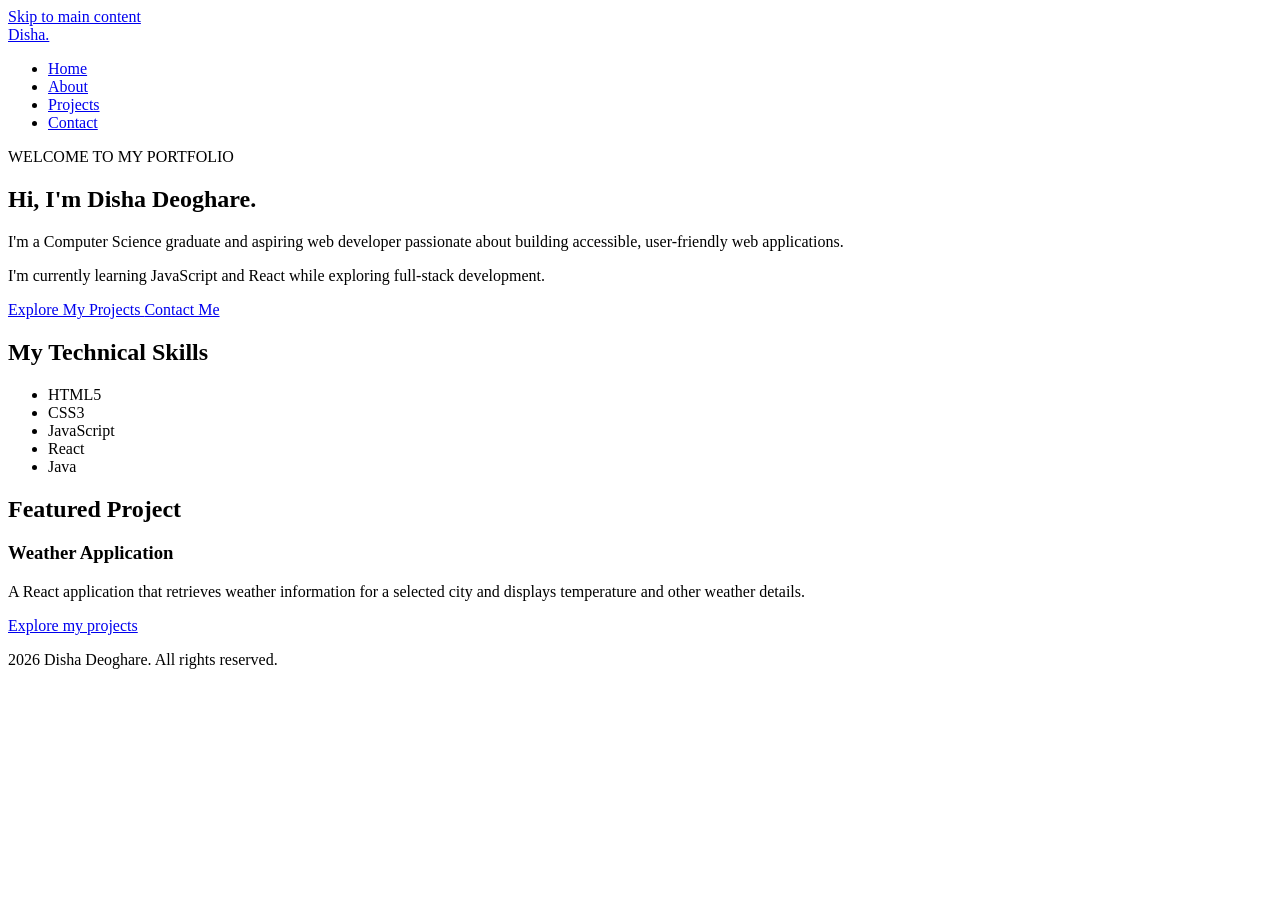
==== index.html @ 9ea718f1 "Upload portfolio website files" ====
<!DOCTYPE html>

<html lang="en">
<head>
    <meta charset="UTF-8">
    <meta name="viewport" content="width=device-width, initial-scale=1.0">

<title>Disha Deoghare | Aspiring Web Developer</title>
<meta name="description"
      content="Contact Disha Deoghare to discuss web development, projects, and professional opportunities.">

<meta name="description"
      content="Explore the portfolio of Disha Deoghare, a Computer Science graduate learning web development and building accessible, user-friendly applications.">

<meta name="robots" content="index, follow">
<meta name="theme-color" content="#ffffff">
<link rel="stylesheet" href="css/style.css">


</head>

<body>

<a class="skip-link" href="#main-content">
    Skip to main content
</a>

<header>
    <nav aria-label="Main navigation">
        <a class="logo" href="index.html">Disha.</a>

        <ul>
            <li><a href="index.html" aria-current="page">Home</a></li>
            <li><a href="about.html">About</a></li>
            <li><a href="project.html">Projects</a></li>
            <li><a href="contact.html">Contact</a></li>
        </ul>
    </nav>

</header>

<main id="main-content">

    <section class="hero" aria-labelledby="hero-title">

        <p class="eyebrow">WELCOME TO MY PORTFOLIO</p>

        <h1 id="hero-title">
            Hi, I'm Disha Deoghare.
        </h1>

        <p class="hero-description">
            I'm a Computer Science graduate and aspiring web developer
            passionate about building accessible, user-friendly
            web applications.
        </p>

        <p>
            I'm currently learning JavaScript and React while
            exploring full-stack development.
        </p>

        <div class="hero-actions">
            <a class="button" href="project.html">
                Explore My Projects
            </a>

            <a class="button button-secondary" href="contact.html">
                Contact Me
            </a>
        </div>

    </section>

    <section aria-labelledby="skills-title">

        <h2 id="skills-title">My Technical Skills</h2>

        <ul class="skills-list">
            <li>HTML5</li>
            <li>CSS3</li>
            <li>JavaScript</li>
            <li>React</li>
            <li>Java</li>
        </ul>

    </section>

    <section aria-labelledby="featured-title">

        <h2 id="featured-title">Featured Project</h2>

        <article class="project-card">

            <h3>Weather Application</h3>

            <p>
                A React application that retrieves weather information
                for a selected city and displays temperature and
                other weather details.
            </p>

            <a href="project.html">
                Explore my projects
            </a>

        </article>

    </section>

</main>

<footer>
    <p>
         2026 Disha Deoghare. All rights reserved.
    </p>
</footer>
</body>
</html>
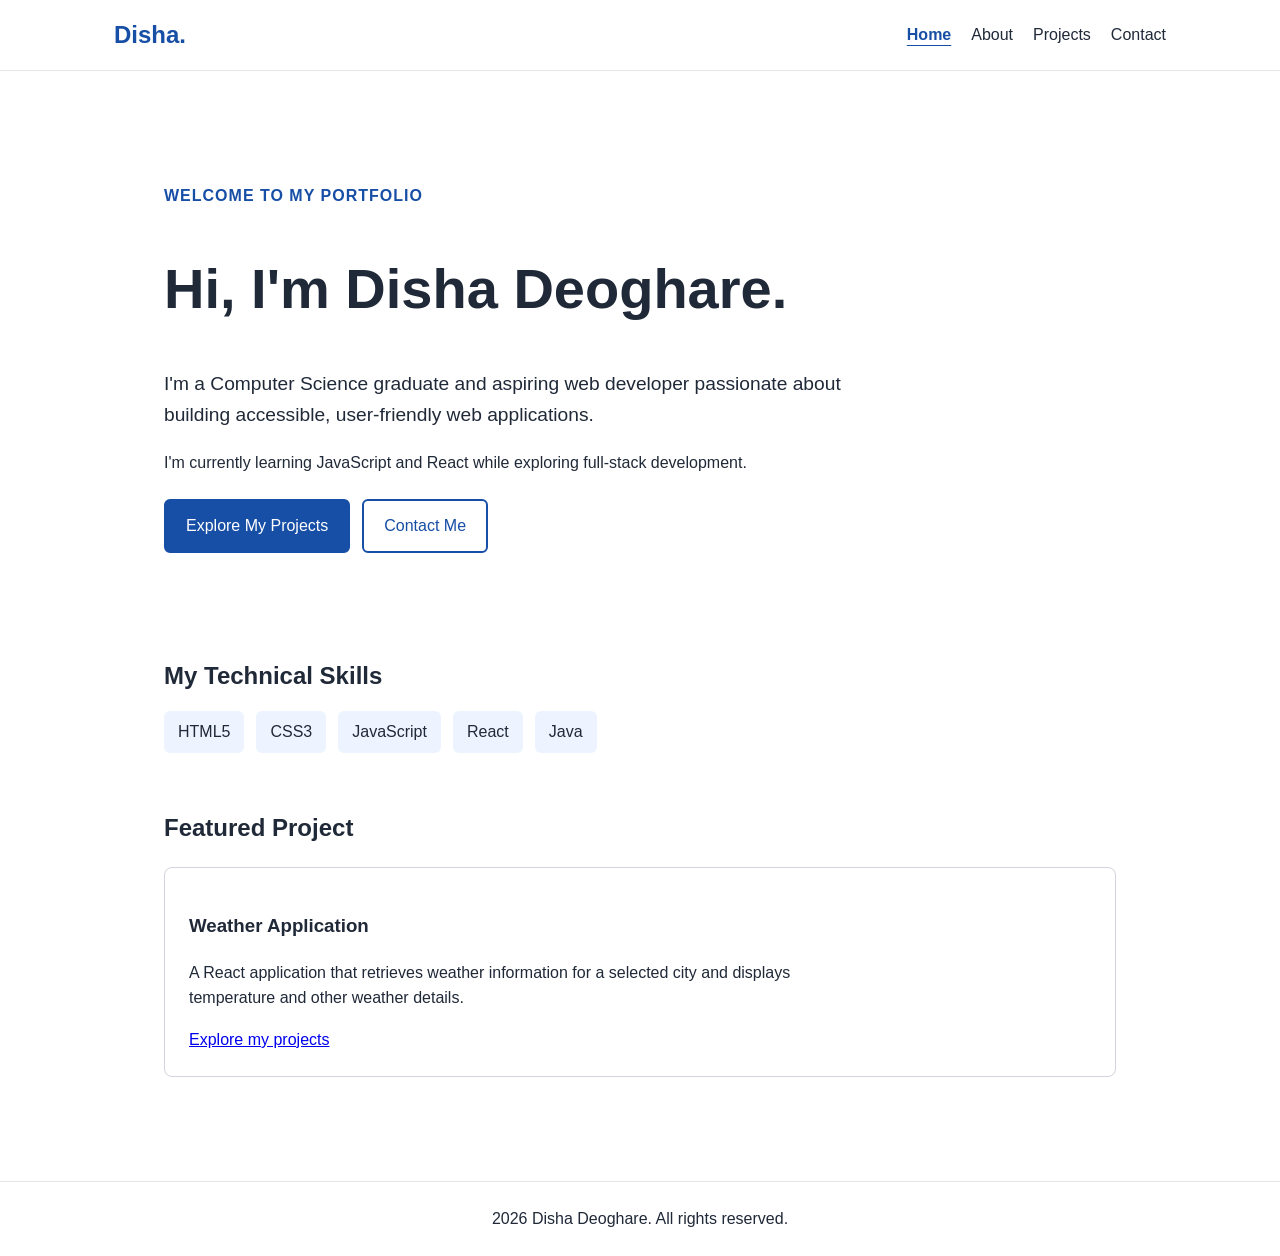
==== commit 69fac393: "Fix HTML formatting and structure" ====
--- a/index.html
+++ b/index.html
@@ -14,7 +14,7 @@
 
 <meta name="robots" content="index, follow">
 <meta name="theme-color" content="#ffffff">
-<link rel="stylesheet" href="css/style.css">
+<link rel="stylesheet" href="style.css">
 
 
 </head>
--- a/style.css
+++ b/style.css
@@ -0,0 +1,235 @@
+* {
+  box-sizing: border-box;
+  }
+
+:root {
+font-family: Arial, Helvetica, sans-serif;
+color: #202938;
+background-color: #ffffff;
+line-height: 1.6;
+}
+
+body {
+margin: 0;
+}
+
+header {
+background-color: #ffffff;
+border-bottom: 1px solid #e5e7eb;
+}
+
+nav {
+max-width: 1100px;
+margin: auto;
+padding: 16px 24px;
+display: flex;
+justify-content: space-between;
+align-items: center;
+gap: 24px;
+}
+
+.logo {
+color: #174ea6;
+font-size: 1.5rem;
+font-weight: bold;
+text-decoration: none;
+}
+
+nav ul {
+display: flex;
+flex-wrap: wrap;
+gap: 20px;
+list-style: none;
+padding: 0;
+margin: 0;
+}
+
+nav a {
+color: #202938;
+text-decoration: none;
+}
+
+nav a[aria-current="page"] {
+color: #174ea6;
+font-weight: bold;
+text-decoration: underline;
+text-underline-offset: 5px;
+}
+
+main {
+max-width: 1000px;
+margin: 0 auto;
+padding: 48px 24px;
+}
+
+section {
+margin-bottom: 56px;
+}
+
+h1 {
+font-size: clamp(2rem, 5vw, 3.5rem);
+line-height: 1.2;
+}
+
+h2 {
+margin-bottom: 16px;
+}
+
+p {
+max-width: 70ch;
+}
+
+.hero {
+padding: 48px 0;
+}
+
+.eyebrow {
+color: #174ea6;
+font-weight: bold;
+letter-spacing: 1px;
+}
+
+.hero-description {
+font-size: 1.2rem;
+}
+
+.hero-actions {
+display: flex;
+flex-wrap: wrap;
+gap: 12px;
+margin-top: 24px;
+}
+
+.button,
+button {
+display: inline-block;
+background-color: #174ea6;
+color: #ffffff;
+padding: 12px 20px;
+border: 2px solid #174ea6;
+border-radius: 6px;
+text-decoration: none;
+font: inherit;
+cursor: pointer;
+}
+
+.button-secondary {
+background-color: #ffffff;
+color: #174ea6;
+}
+
+.skills-list {
+display: flex;
+flex-wrap: wrap;
+gap: 12px;
+padding: 0;
+list-style: none;
+}
+
+.skills-list li {
+background-color: #eef4ff;
+border-radius: 6px;
+padding: 8px 14px;
+}
+
+.project-card {
+border: 1px solid #d1d5db;
+border-radius: 8px;
+padding: 24px;
+margin: 20px 0;
+}
+
+.form-group {
+display: flex;
+flex-direction: column;
+gap: 6px;
+margin-bottom: 20px;
+}
+
+input,
+textarea {
+width: 100%;
+max-width: 650px;
+padding: 12px;
+border: 1px solid #667085;
+border-radius: 5px;
+color: #202938;
+background-color: #ffffff;
+font: inherit;
+}
+
+textarea {
+resize: vertical;
+}
+
+a:focus-visible,
+button:focus-visible,
+input:focus-visible,
+textarea:focus-visible {
+outline: 3px solid #b45309;
+outline-offset: 3px;
+}
+
+.skip-link {
+position: absolute;
+left: 12px;
+top: -100px;
+z-index: 10;
+padding: 12px;
+background-color: #ffffff;
+color: #174ea6;
+border: 2px solid #174ea6;
+}
+
+.skip-link:focus {
+top: 12px;
+}
+
+footer {
+border-top: 1px solid #e5e7eb;
+padding: 24px;
+text-align: center;
+}
+
+footer p {
+margin: auto;
+}
+
+@media (max-width: 600px) {
+nav {
+align-items: flex-start;
+flex-direction: column;
+}
+
+
+nav ul {
+    gap: 12px;
+}
+
+main {
+    padding: 32px 18px;
+}
+
+.hero {
+    padding: 24px 0;
+}
+
+
+}
+
+@media (prefers-reduced-motion: reduce) {
+*,
+*::before,
+*::after {
+scroll-behavior: auto !important;
+animation-duration: 0.01ms !important;
+animation-iteration-count: 1 !important;
+transition-duration: 0.01ms !important;
+}
+}
+
+
+
+
+
+
